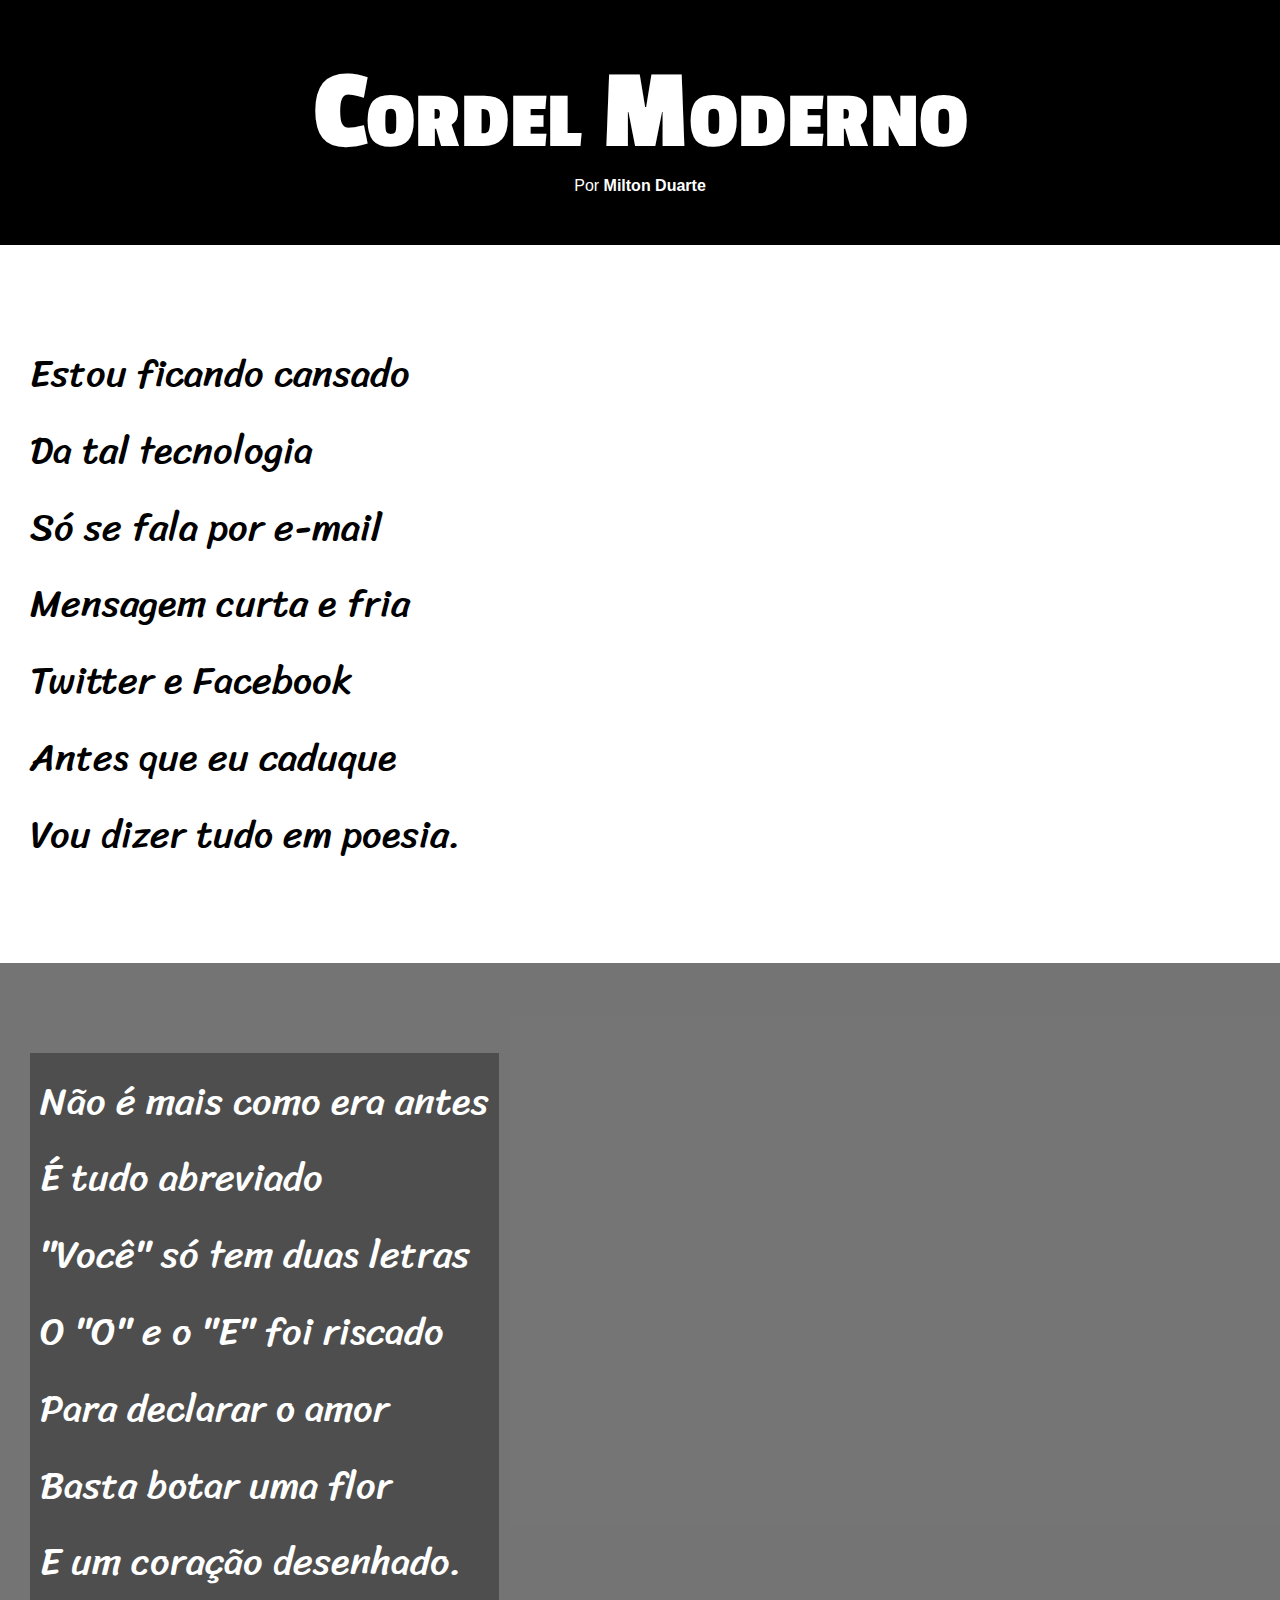
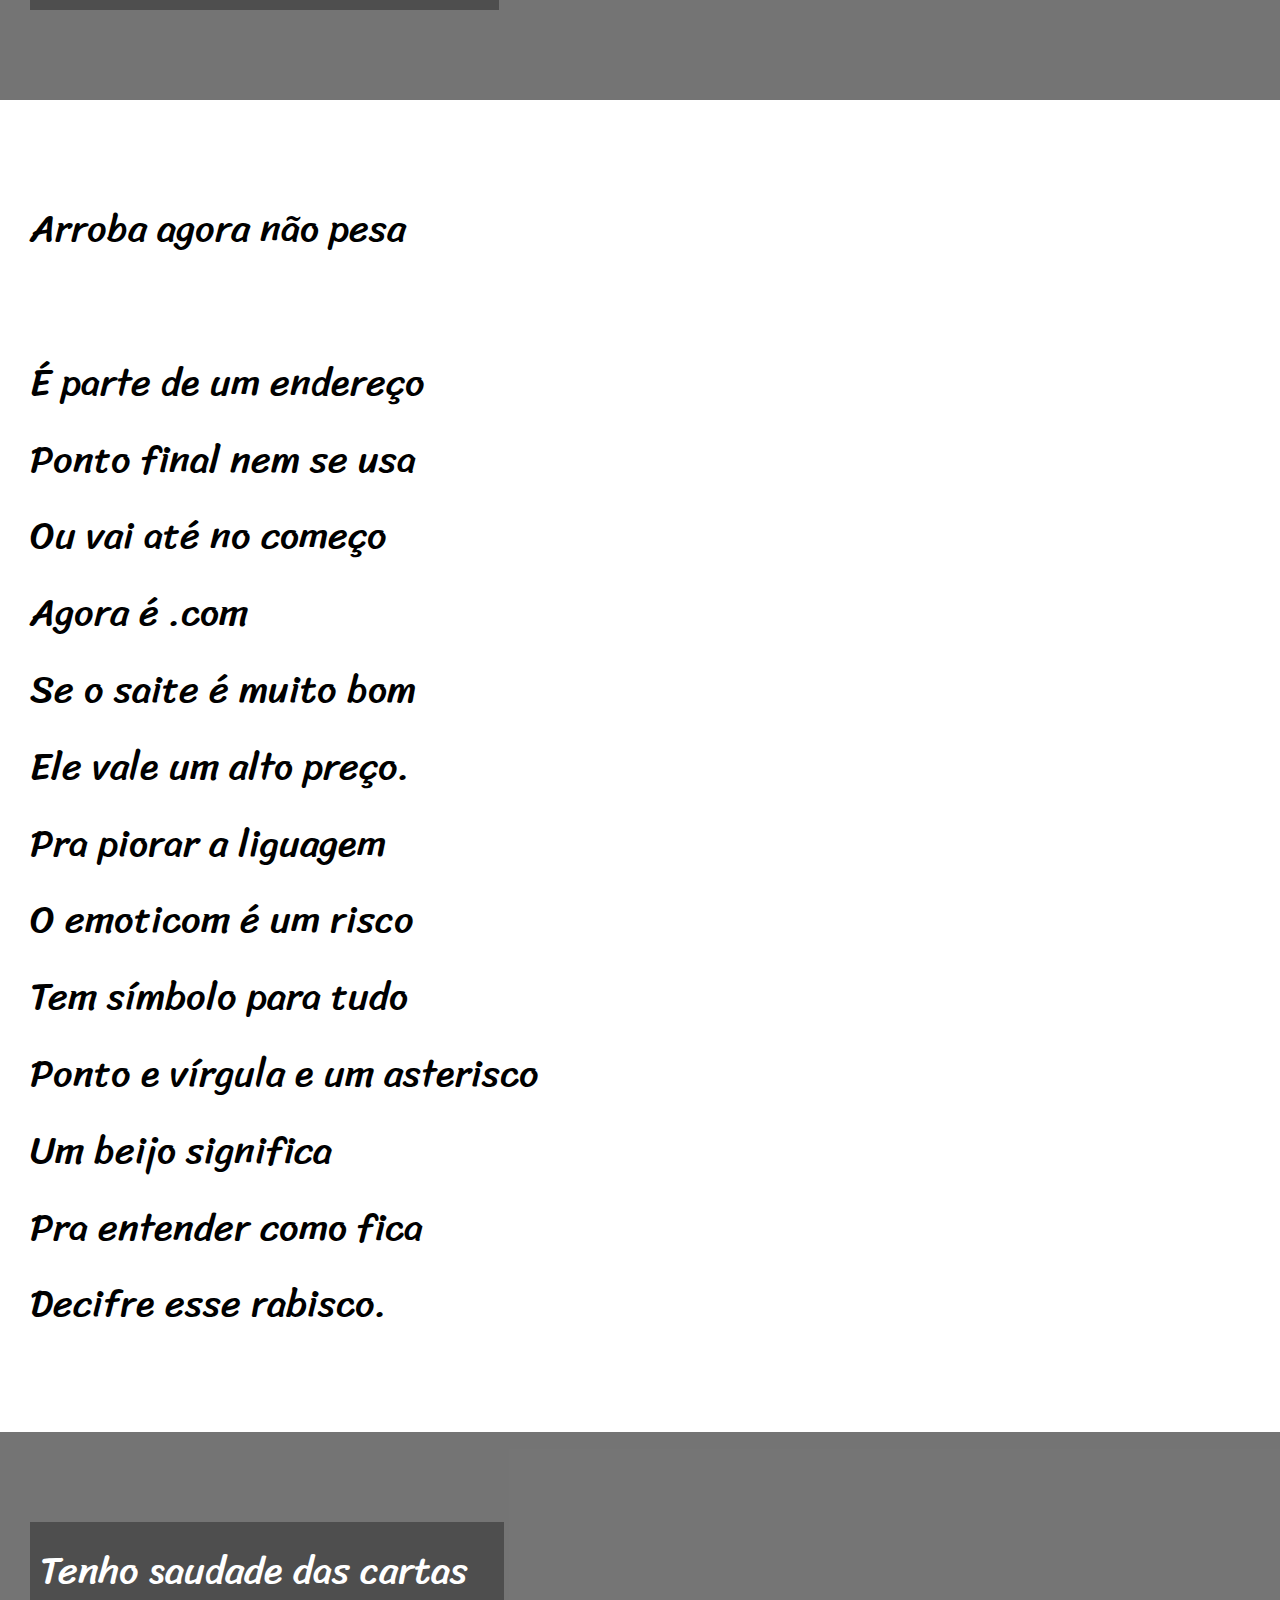
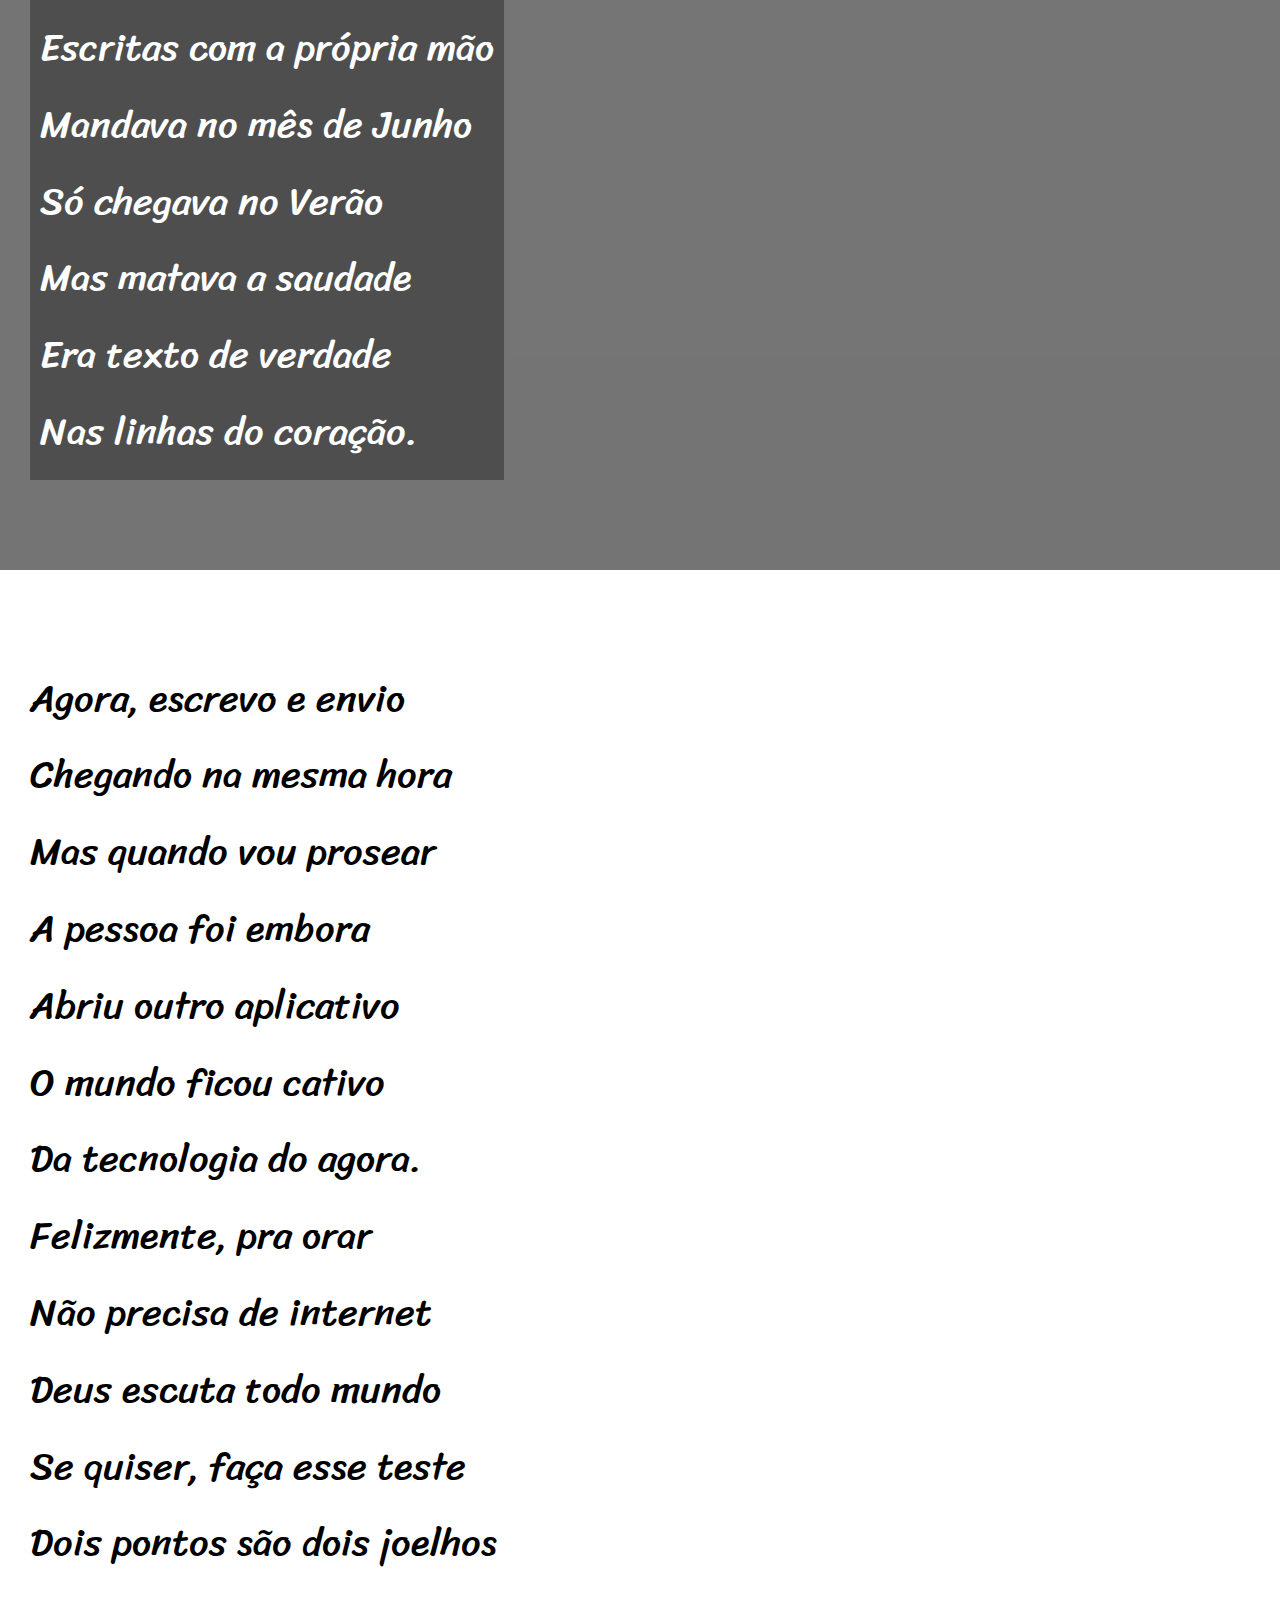
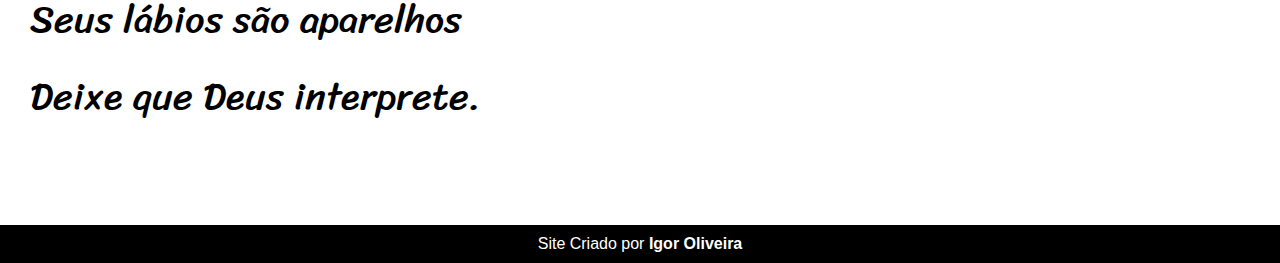
==== desafios/cordel/index.html @ e939a07f "abab" ====
<!DOCTYPE html>
<html lang="pt-br">
<head>
    <meta charset="UTF-8">
    <meta http-equiv="X-UA-Compatible" content="IE=edge">
    <meta name="viewport" content="width=device-width, initial-scale=1.0">
    <title>Cordel Moderno</title>
    <link rel="stylesheet" href="style.css">
</head>
<body>
    <header>
        <h1>Cordel Moderno</h1>
        <p>Por <a href="https://www.recantodasletras.com.br/poesias/3186743">Milton Duarte</a></p>
    </header>


    <section class="normal">
        <p>
            Estou ficando cansado <br>
            Da tal tecnologia <br>
            Só se fala por e-mail <br>
            Mensagem curta e fria <br>
            Twitter e Facebook <br>
            Antes que eu caduque <br>
            Vou dizer tudo em poesia.
        </p>
    </section>

   

    <section class="imagem">
        <p>
            Não é mais como era antes <br>
            É tudo abreviado <br>
            "Você" só tem duas letras <br>
            O "O" e o "E" foi riscado <br>
            Para declarar o amor <br>
            Basta botar uma flor <br>
            E um coração desenhado.
        </p>
    </section>

   

    <section class="normal">
        <p>
            Arroba agora não pesa <br> <br>
            É parte de um endereço <br>
            Ponto final nem se usa <br>
            Ou vai até no começo <br>
            Agora é .com <br>
            Se o saite é muito bom <br>
            Ele vale um alto preço. <br>
            Pra piorar a liguagem <br>
            O emoticom é um risco <br>
            Tem símbolo para tudo <br>
            Ponto e vírgula e um asterisco <br>
            Um beijo significa <br>
            Pra entender como fica <br>
            Decifre esse rabisco.
        </p>
    </section>

    

    <section class="imagem">
        <p>
            Tenho saudade das cartas <br>
            Escritas com a própria mão <br>
            Mandava no mês de Junho <br>
            Só chegava no Verão <br>
            Mas matava a saudade <br>
            Era texto de verdade <br>
            Nas linhas do coração.
        </p>
    </section>

 

    <section class="normal">
        <p>
            Agora, escrevo e envio <br>
            Chegando na mesma hora <br>
            Mas quando vou prosear <br>
            A pessoa foi embora <br>
            Abriu outro aplicativo <br>
            O mundo ficou cativo <br>
            Da tecnologia do agora. <br>
            Felizmente, pra orar <br>
            Não precisa de internet <br>
            Deus escuta todo mundo <br>
            Se quiser, faça esse teste <br>
            Dois pontos são dois joelhos <br>
            Seus lábios são aparelhos <br>
            Deixe que Deus interprete.
        </p>
    </section>

    <footer>
        <p>Site Criado por <a href="https://github.com/IgorOdSilva" target="_blank">Igor Oliveira</a></p>
    </footer>
</body>
</html>
---- desafios/cordel/style.css ----
@charset "UTF-8";

@import url('https://fonts.googleapis.com/css2?family=Passion+One&display=swap');
@import url('https://fonts.googleapis.com/css2?family=Sriracha&display=swap');

:root {
    --fonte1: Verdana, Geneva, Tahoma, sans-serif;
    --fonte2: 'Passion One', cursive;
    --fonte3: 'Sriracha';
}

* {
    margin: 0px;
    padding: 0px;
    font-size: 1em;
}

html, body {
    min-height: 100vh;
    background-color: darkgrey;
    font-family: var(--fonte1);
}

header {
    background-color: black;
    color: white;
    text-align: center;
}

header > h1 {
    padding-top: 50px;
    font-variant: small-caps;
    font-family: var(--fonte2);
    font-size: 9vw;
}

header > p {
    padding-bottom: 50px;
}

header a, footer a {
    color: white;
    text-decoration: none;
    font-weight: bolder;
}

header a:hover, footer a:hover {
    text-decoration: underline;
}

section {
    padding-top: 10vh;
    padding-bottom: 10vh;
    line-height: 2em;
    padding-left: 30px;
    font-family: var(--fonte3);
    font-size: 3.0vw;
}

section.normal {
    background-color: white;
    color: black;
}

section.imagem {
    background-color: rgba(0, 0, 0, 0.308);
    color: white;
}

section.imagem > p {
    background-color: rgba(0, 0, 0, 0.322);
    display: inline-block;
    padding: 10px;
}

footer {
    background-color: black;
    color: white;
    text-align: center;
    padding: 10px;
}
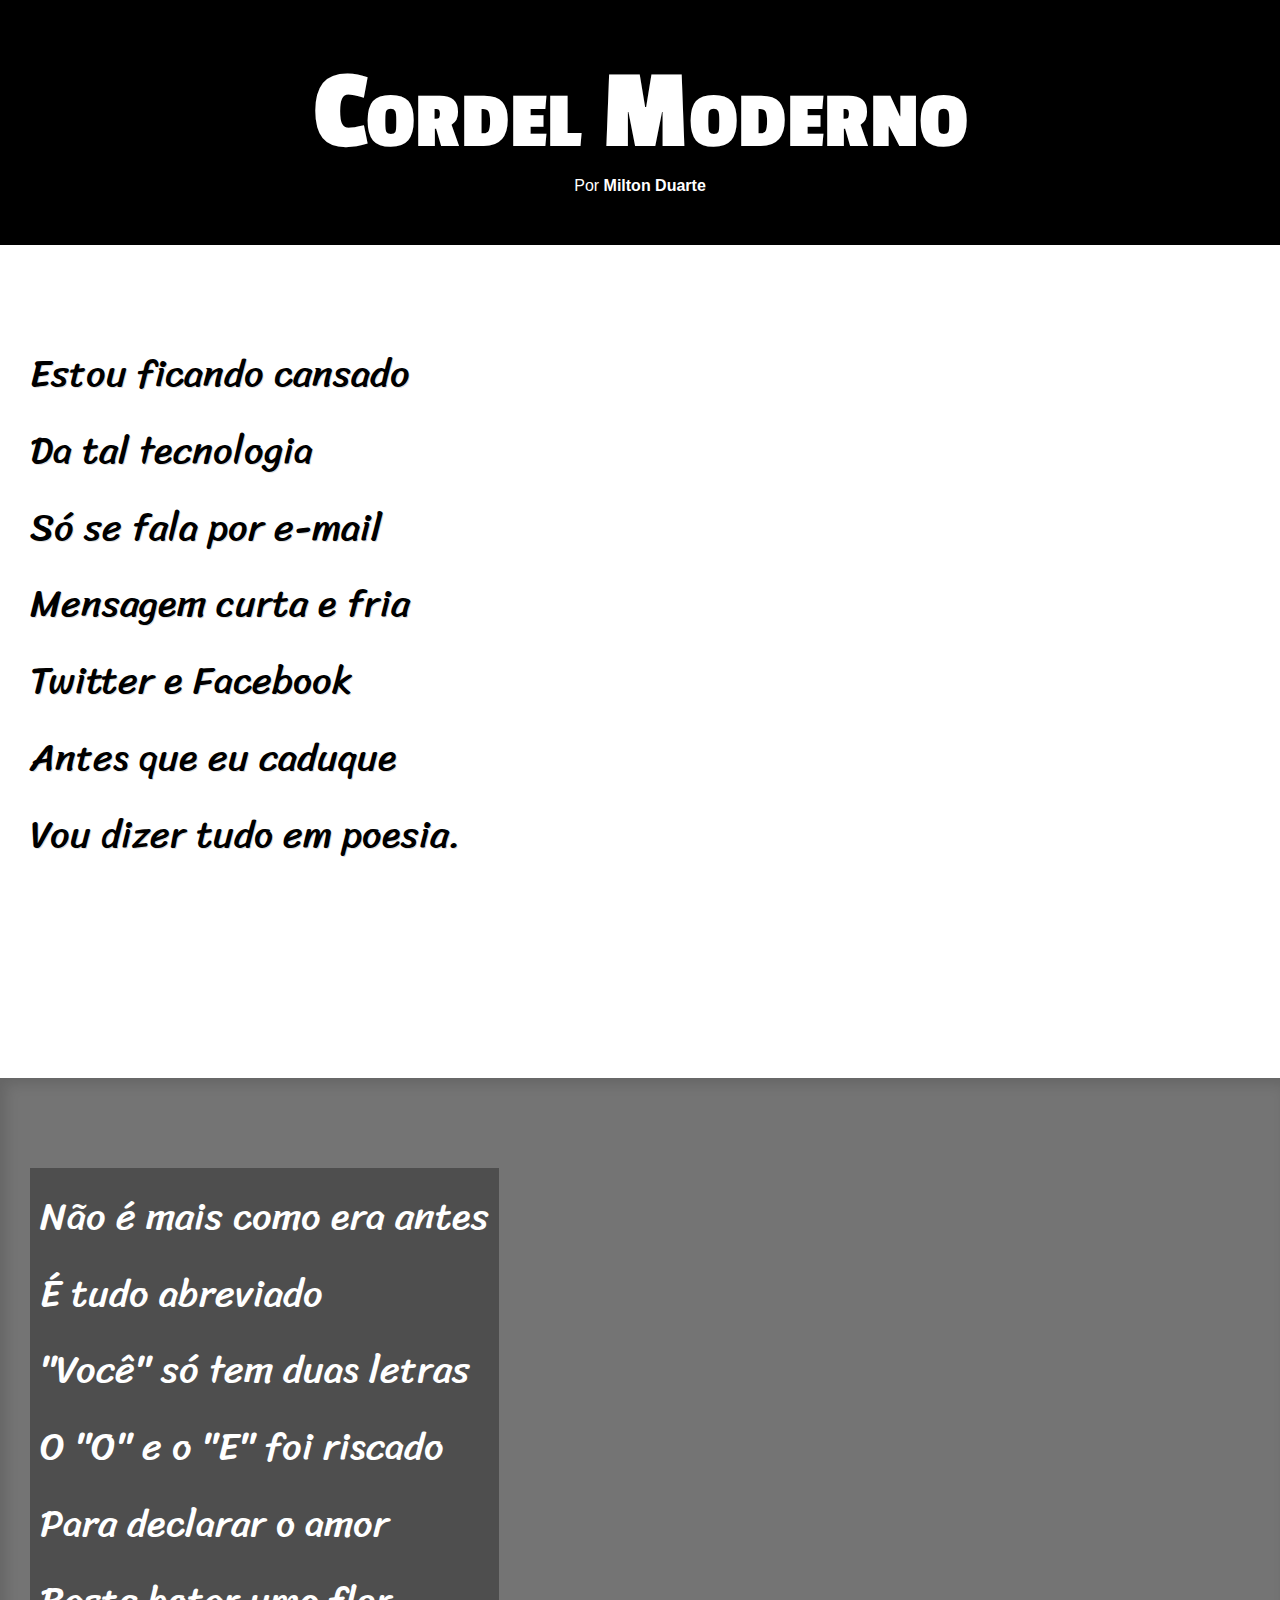
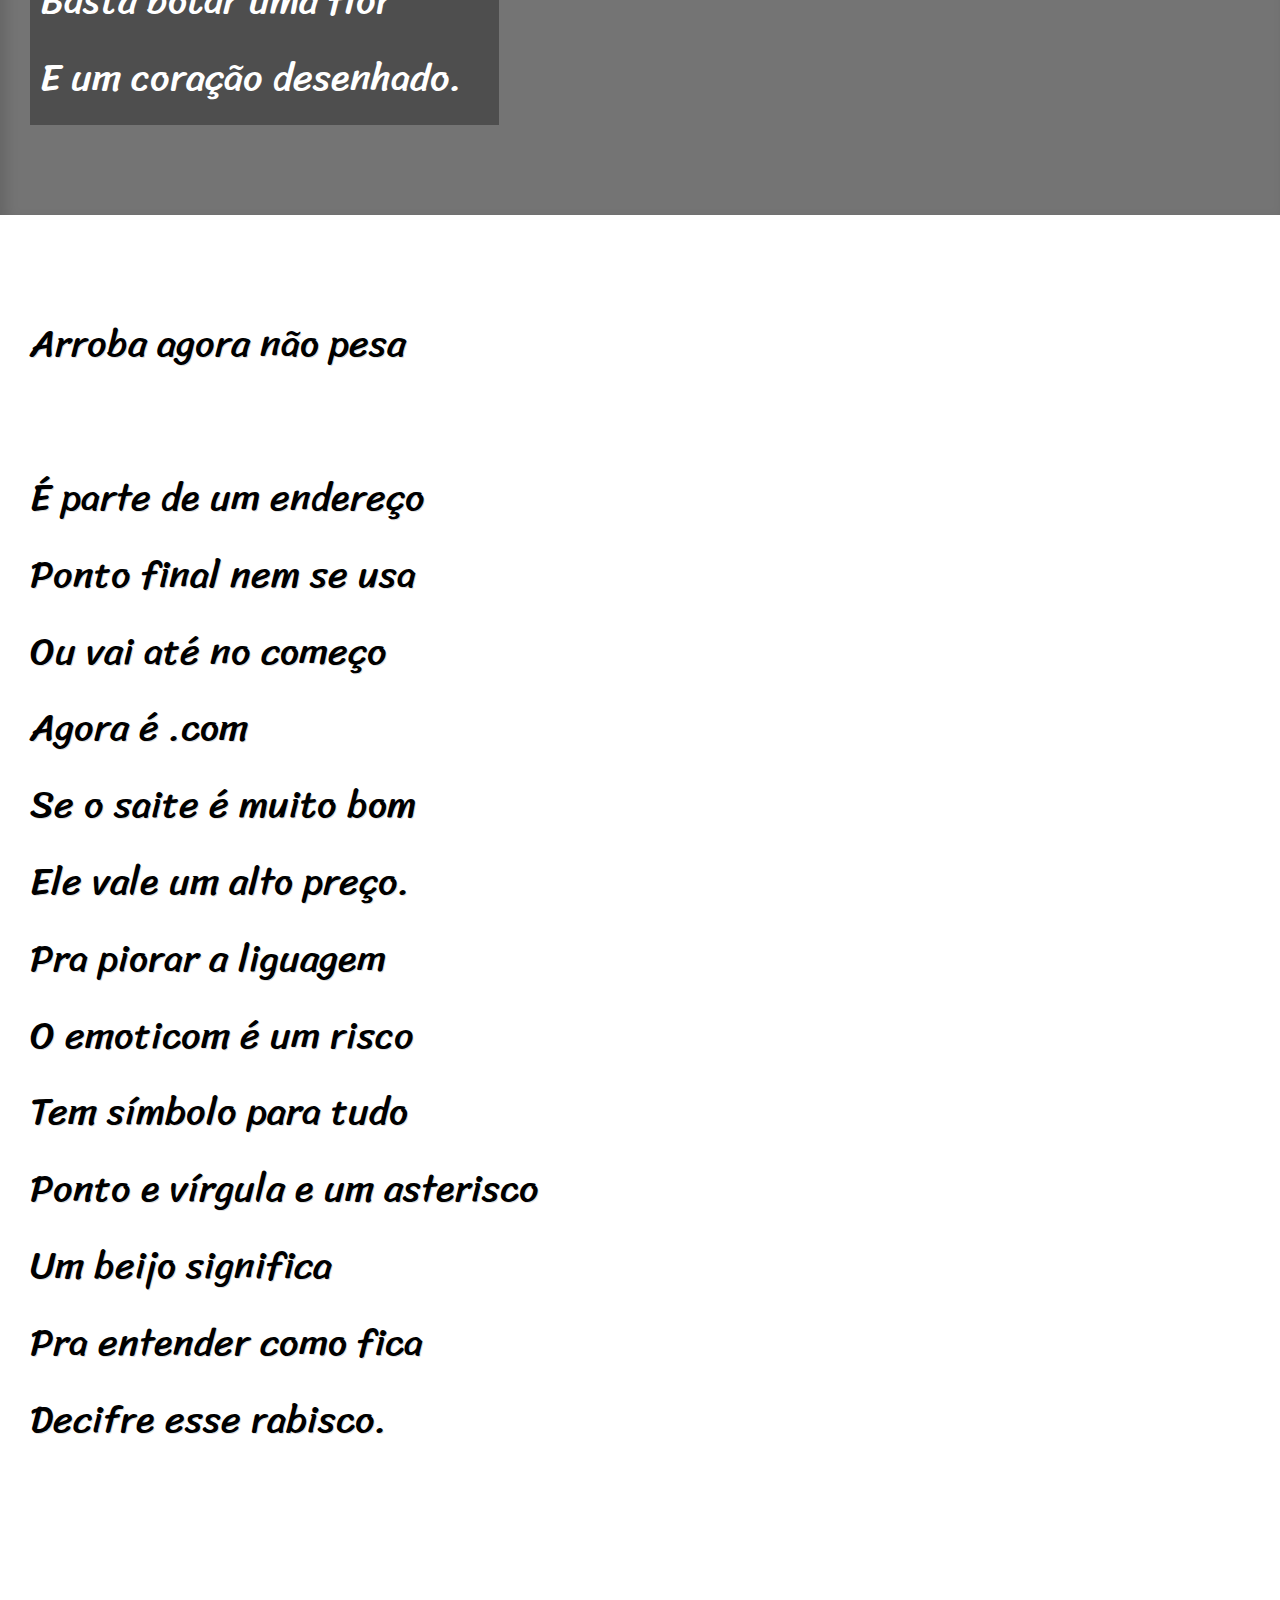
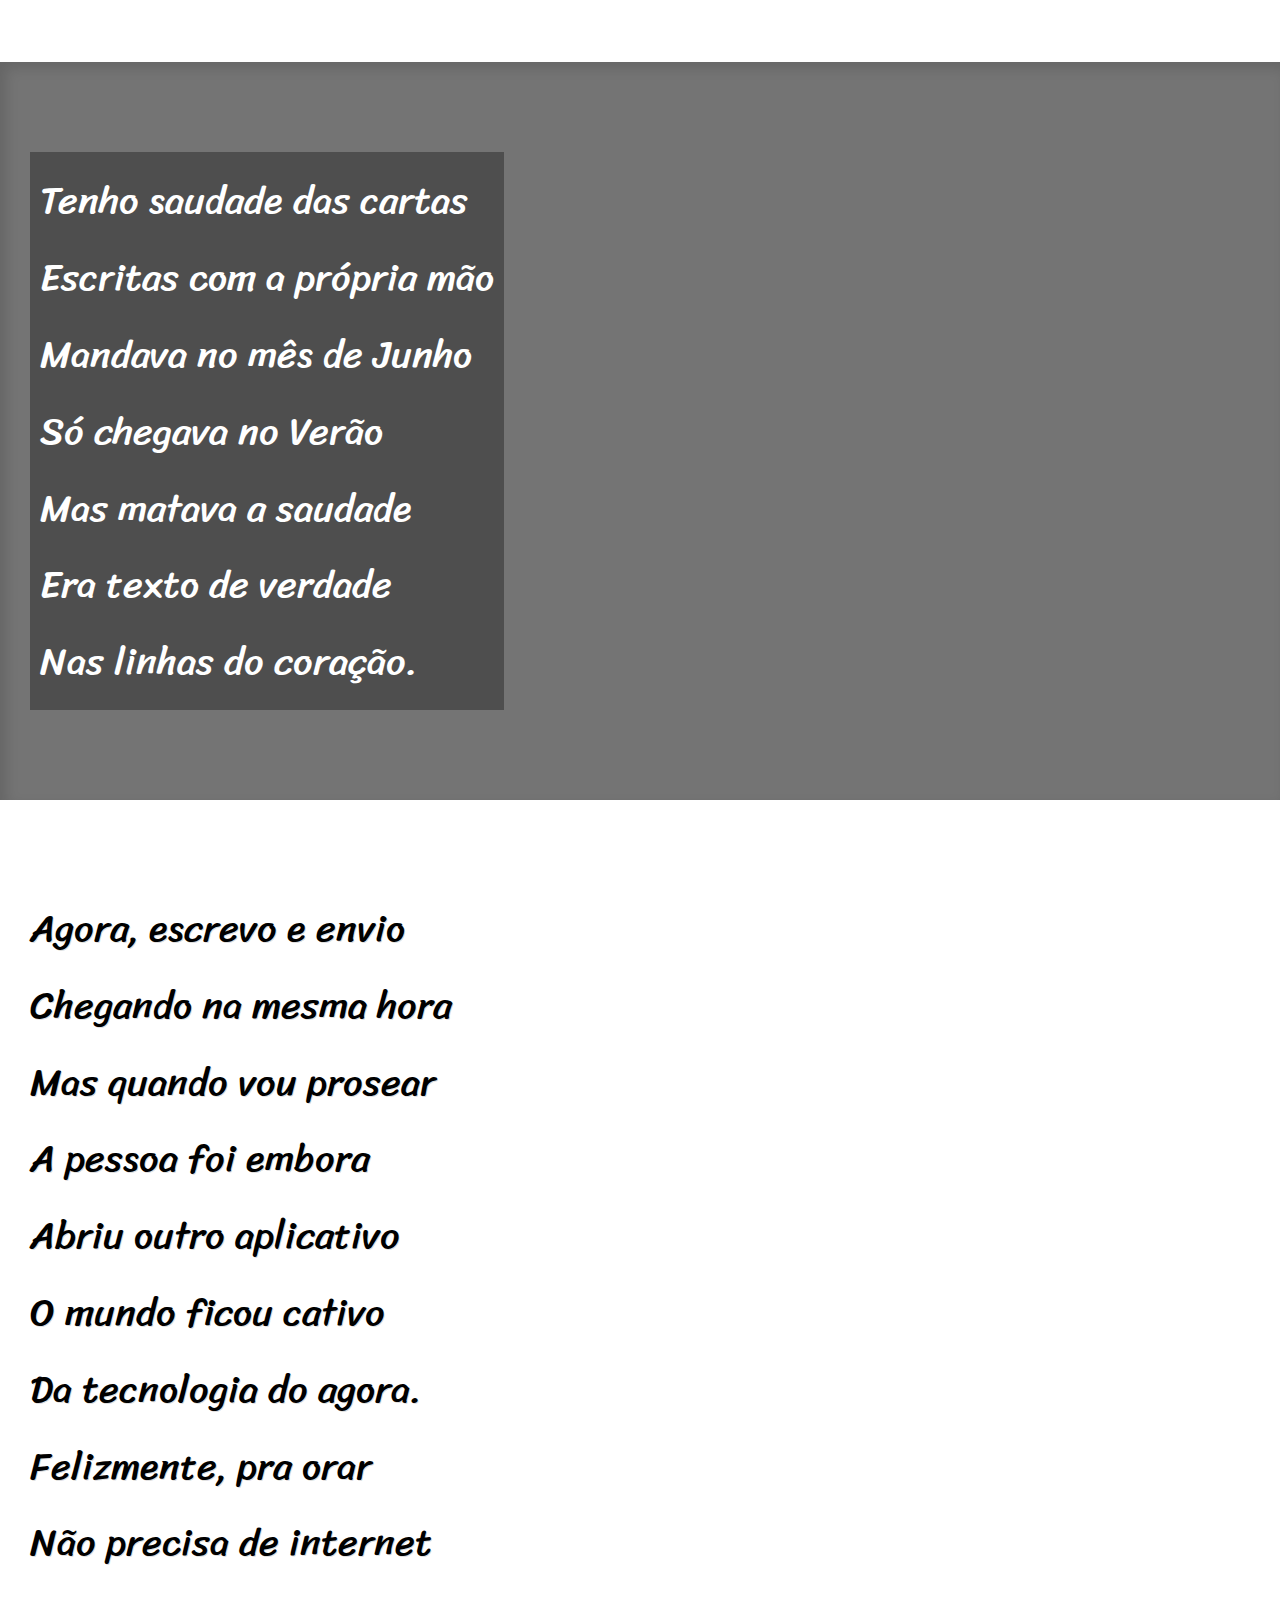
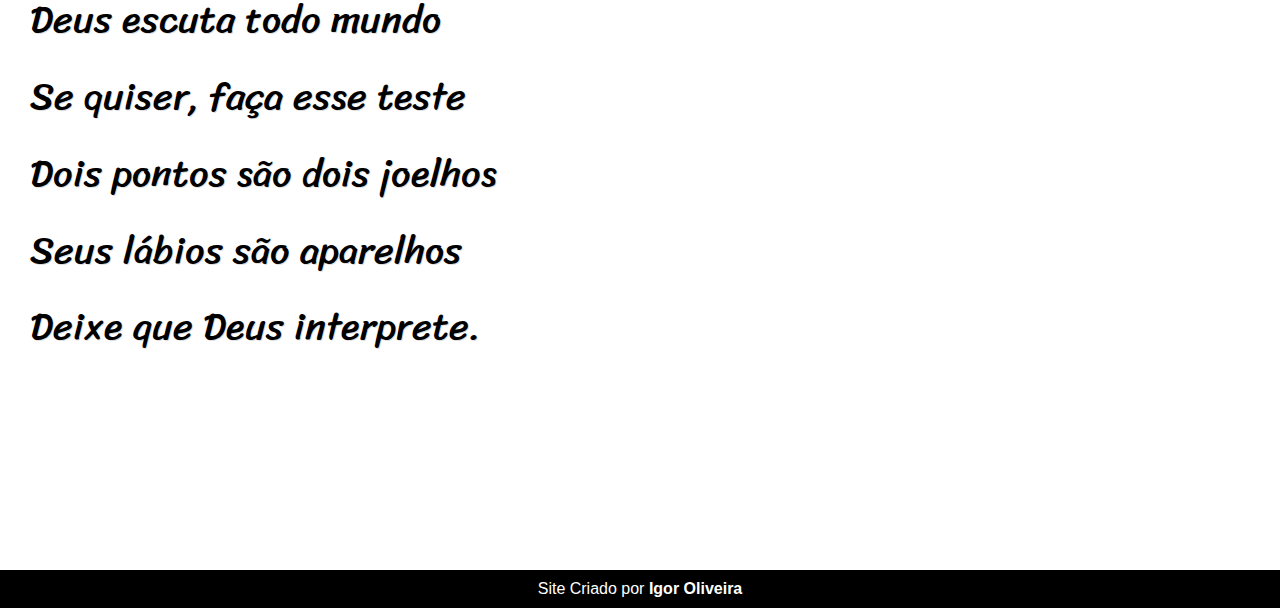
==== commit cb0b8054: "terminei" ====
--- a/desafios/cordel/index.html
+++ b/desafios/cordel/index.html
@@ -28,7 +28,7 @@
 
    
 
-    <section class="imagem">
+    <section class="imagem" id="img01">
         <p>
             Não é mais como era antes <br>
             É tudo abreviado <br>
@@ -63,7 +63,7 @@
 
     
 
-    <section class="imagem">
+    <section class="imagem" id="img02">
         <p>
             Tenho saudade das cartas <br>
             Escritas com a própria mão <br>
--- a/desafios/cordel/style.css
+++ b/desafios/cordel/style.css
@@ -57,14 +57,22 @@
     font-size: 3.0vw;
 }
 
+section > p {
+    padding-bottom: 3em;
+}
+
 section.normal {
     background-color: white;
     color: black;
+    text-shadow: 1px 1px rgba(0, 0, 0, 0.144);
 }
 
 section.imagem {
     background-color: rgba(0, 0, 0, 0.308);
     color: white;
+    box-shadow: inset 6px 6px 13px 0px rgba(0, 0, 0, 0.13);
+    background-attachment: fixed;
+    background-size: cover;
 }
 
 section.imagem > p {
@@ -73,6 +81,15 @@
     padding: 10px;
 }
 
+section#img01 {
+    background-image: url('imagens/background001.jpg');
+    background-position: right center;
+}
+
+section#img02 {
+    background-image: url('imagens/background002.jpg');
+}
+
 footer {
     background-color: black;
     color: white;
